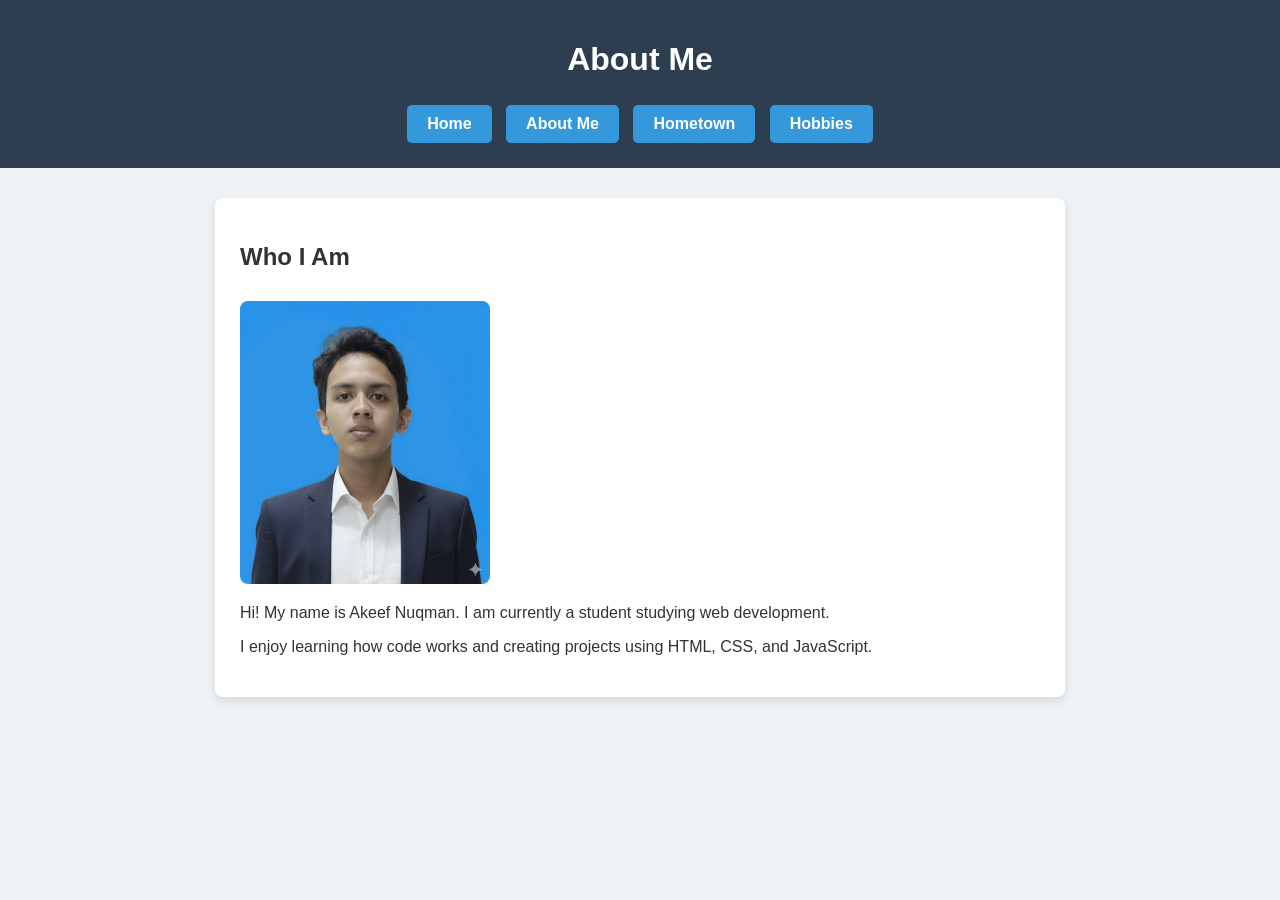
==== about.html @ 293e8721 "Add files via upload" ====
<!DOCTYPE html>
<html lang="en">
<head>
    <meta charset="UTF-8">
    <title>About Me</title>
    <link rel="stylesheet" href="style.css">
</head>
<body>

    <header>
        <h1>About Me</h1>
        <nav>
            <a href="index.html" class="nav-btn">Home</a>
            <a href="about.html" class="nav-btn">About Me</a>
            <a href="hometown.html" class="nav-btn">Hometown</a>
            <a href="hobbies.html" class="nav-btn">Hobbies</a>
        </nav>
    </header>

    <div class="container">
        <h2>Who I Am</h2>
        <!-- Displays your profile photo -->
        <img src="me_2.jpg" alt="My Profile Picture" width="250">
        
        <p>Hi! My name is Akeef Nuqman. I am currently a student studying web development.</p>
        <p>I enjoy learning how code works and creating projects using HTML, CSS, and JavaScript.</p>
    </div>

</body>
</html>
---- style.css ----
/* General Page Styling */
body {
    font-family: Arial, sans-serif;
    background-color: #eef2f5;
    color: #333;
    margin: 0;
    padding: 0;
}

/* Header & Navigation Bar */
header {
    background-color: #2c3e50;
    color: white;
    padding: 20px;
    text-align: center;
}

nav {
    margin-top: 15px;
}

/* Navigation Buttons */
.nav-btn {
    display: inline-block;
    background-color: #3498db;
    color: white;
    padding: 10px 20px;
    margin: 5px;
    text-decoration: none;
    border-radius: 5px;
    font-weight: bold;
}

.nav-btn:hover {
    background-color: #1d6fa5;
}

/* Main Content Box */
.container {
    max-width: 800px;
    margin: 30px auto;
    padding: 25px;
    background-color: #ffffff;
    border-radius: 8px;
    box-shadow: 0 4px 10px rgba(0, 0, 0, 0.1);
}

/* Image Formatting */
img {
    max-width: 100%;
    height: auto;
    border-radius: 8px;
    margin-top: 10px;
}

.gallery {
    display: flex;
    gap: 15px;
    flex-wrap: wrap;
}

.gallery img {
    width: 48%;
}

/* Custom Interactive Button */
.action-btn {
    background-color: #2ecc71;
    color: white;
    border: none;
    padding: 12px 20px;
    font-size: 16px;
    border-radius: 5px;
    cursor: pointer;
    margin-top: 15px;
}

.action-btn:hover {
    background-color: #27ae60;
}
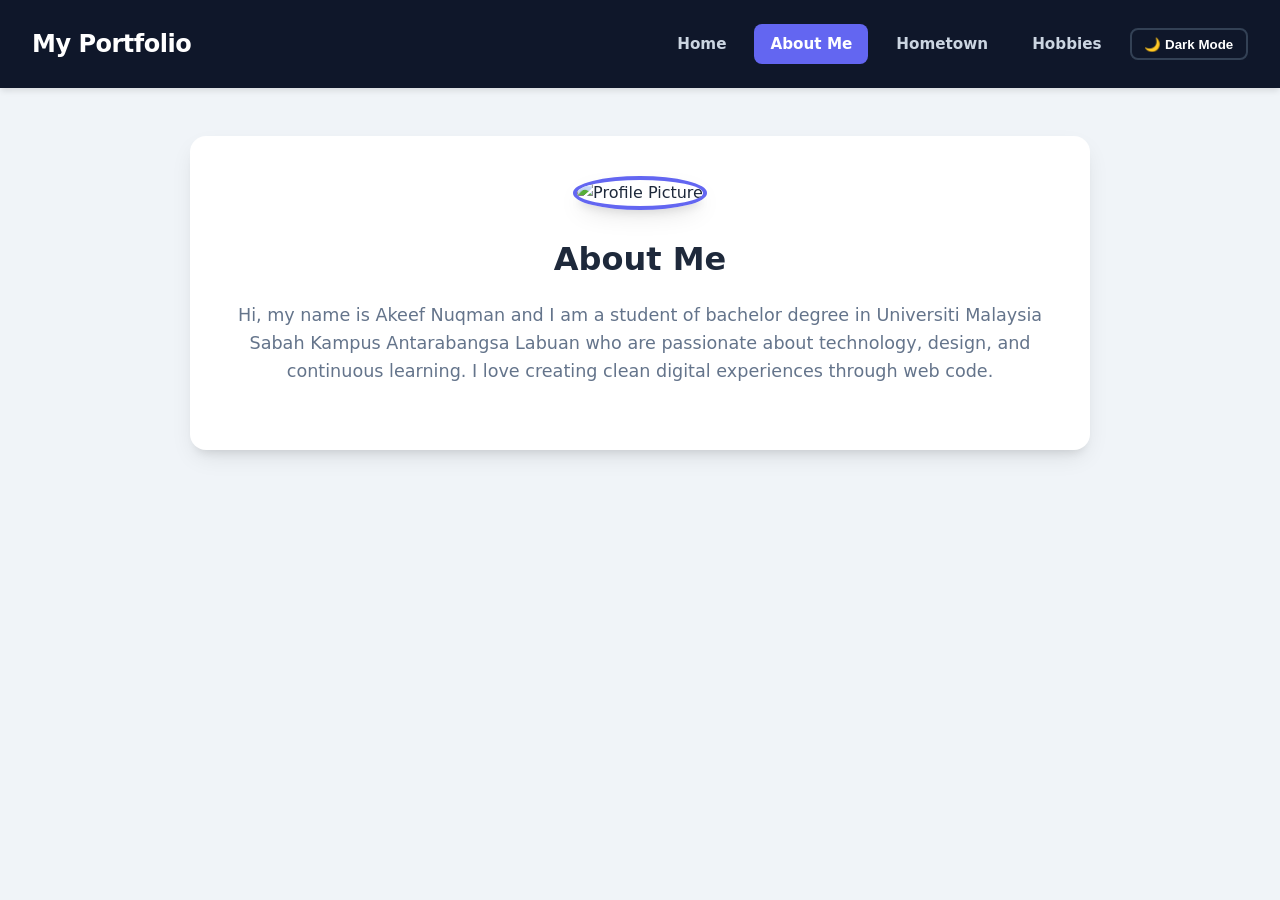
==== commit c5fe7c1b: "Update about.html" ====
--- a/about.html
+++ b/about.html
@@ -2,29 +2,29 @@
 <html lang="en">
 <head>
     <meta charset="UTF-8">
+    <meta name="viewport" content="width=device-width, initial-scale=1.0">
     <title>About Me</title>
     <link rel="stylesheet" href="style.css">
 </head>
 <body>
 
     <header>
-        <h1>About Me</h1>
+        <h1>My Portfolio</h1>
         <nav>
             <a href="index.html" class="nav-btn">Home</a>
-            <a href="about.html" class="nav-btn">About Me</a>
+            <a href="about.html" class="nav-btn active">About Me</a>
             <a href="hometown.html" class="nav-btn">Hometown</a>
             <a href="hobbies.html" class="nav-btn">Hobbies</a>
+            <button id="theme-toggle" class="theme-toggle">🌙 Dark Mode</button>
         </nav>
     </header>
 
-    <div class="container">
-        <h2>Who I Am</h2>
-        <!-- Displays your profile photo -->
-        <img src="me_2.jpg" alt="My Profile Picture" width="250">
-        
-        <p>Hi! My name is Akeef Nuqman. I am currently a student studying web development.</p>
-        <p>I enjoy learning how code works and creating projects using HTML, CSS, and JavaScript.</p>
+    <div class="container" style="text-align: center;">
+        <img src="my-photo.jpg" alt="Profile Picture" class="profile-img">
+        <h2>About Me</h2>
+        <p>Hi, my name is Akeef Nuqman and I am a student of bachelor degree in Universiti Malaysia Sabah Kampus Antarabangsa Labuan who are passionate about technology, design, and continuous learning. I love creating clean digital experiences through web code.</p>
     </div>
 
+    <script src="script.js"></script>
 </body>
-</html>+</html>
--- a/style.css
+++ b/style.css
@@ -1,80 +1,194 @@
-/* General Page Styling */
-body {
-    font-family: Arial, sans-serif;
-    background-color: #eef2f5;
-    color: #333;
+/* Color Variables & Themes */
+:root {
+    --bg-color: #f0f4f8;
+    --card-bg: #ffffff;
+    --text-primary: #1e293b;
+    --text-secondary: #64748b;
+    --accent: #6366f1;
+    --accent-hover: #4f46e5;
+    --nav-bg: #0f172a;
+    --shadow: 0 10px 25px -5px rgba(0, 0, 0, 0.1), 0 8px 10px -6px rgba(0, 0, 0, 0.1);
+}
+
+[data-theme="dark"] {
+    --bg-color: #0f172a;
+    --card-bg: #1e293b;
+    --text-primary: #f8fafc;
+    --text-secondary: #94a3b8;
+    --accent: #818cf8;
+    --accent-hover: #6366f1;
+    --nav-bg: #020617;
+    --shadow: 0 10px 25px -5px rgba(0, 0, 0, 0.5);
+}
+
+/* Reset & Global Styles */
+* {
     margin: 0;
     padding: 0;
+    box-sizing: border-box;
+    transition: background-color 0.3s ease, color 0.3s ease;
 }
 
-/* Header & Navigation Bar */
+body {
+    font-family: 'Segoe UI', system-ui, -apple-system, sans-serif;
+    background-color: var(--bg-color);
+    color: var(--text-primary);
+    line-height: 1.6;
+    min-height: 100vh;
+}
+
+/* Header & Navigation */
 header {
-    background-color: #2c3e50;
-    color: white;
-    padding: 20px;
-    text-align: center;
+    background-color: var(--nav-bg);
+    padding: 1.5rem 2rem;
+    display: flex;
+    justify-content: space-between;
+    align-items: center;
+    position: sticky;
+    top: 0;
+    z-index: 1000;
+    box-shadow: 0 4px 6px -1px rgba(0, 0, 0, 0.1);
+}
+
+header h1 {
+    color: #ffffff;
+    font-size: 1.5rem;
+    font-weight: 700;
+    letter-spacing: -0.5px;
 }
 
 nav {
-    margin-top: 15px;
+    display: flex;
+    gap: 0.75rem;
+    align-items: center;
 }
 
-/* Navigation Buttons */
 .nav-btn {
-    display: inline-block;
-    background-color: #3498db;
-    color: white;
-    padding: 10px 20px;
-    margin: 5px;
+    color: #cbd5e1;
     text-decoration: none;
-    border-radius: 5px;
-    font-weight: bold;
+    padding: 0.5rem 1rem;
+    border-radius: 8px;
+    font-weight: 600;
+    font-size: 0.95rem;
 }
 
-.nav-btn:hover {
-    background-color: #1d6fa5;
+.nav-btn:hover, .nav-btn.active {
+    background-color: var(--accent);
+    color: #ffffff;
 }
 
-/* Main Content Box */
-.container {
-    max-width: 800px;
-    margin: 30px auto;
-    padding: 25px;
-    background-color: #ffffff;
+/* Theme Toggle Button */
+.theme-toggle {
+    background: transparent;
+    border: 2px solid #334155;
+    color: #ffffff;
+    padding: 0.4rem 0.8rem;
     border-radius: 8px;
-    box-shadow: 0 4px 10px rgba(0, 0, 0, 0.1);
+    cursor: pointer;
+    font-weight: 600;
+    display: flex;
+    align-items: center;
+    gap: 0.5rem;
 }
 
-/* Image Formatting */
-img {
-    max-width: 100%;
-    height: auto;
-    border-radius: 8px;
-    margin-top: 10px;
+.theme-toggle:hover {
+    border-color: var(--accent);
 }
 
-.gallery {
-    display: flex;
-    gap: 15px;
-    flex-wrap: wrap;
+/* Page Layout Container */
+.container {
+    max-width: 900px;
+    margin: 3rem auto;
+    padding: 2.5rem;
+    background-color: var(--card-bg);
+    border-radius: 16px;
+    box-shadow: var(--shadow);
+    animation: fadeIn 0.5s ease-out;
 }
 
-.gallery img {
-    width: 48%;
+/* Hero & Typography */
+h2 {
+    font-size: 2rem;
+    margin-bottom: 1rem;
+    color: var(--text-primary);
 }
 
-/* Custom Interactive Button */
-.action-btn {
-    background-color: #2ecc71;
-    color: white;
-    border: none;
-    padding: 12px 20px;
-    font-size: 16px;
-    border-radius: 5px;
-    cursor: pointer;
-    margin-top: 15px;
+p {
+    color: var(--text-secondary);
+    font-size: 1.1rem;
+    margin-bottom: 1.5rem;
 }
 
-.action-btn:hover {
-    background-color: #27ae60;
-}+/* Image Styling & Grids */
+.profile-img {
+    width: 220px;
+    height: 220px;
+    object-fit: cover;
+    border-radius: 50%;
+    border: 4px solid var(--accent);
+    box-shadow: var(--shadow);
+    margin-bottom: 1.5rem;
+}
+
+.grid {
+    display: grid;
+    grid-template-columns: repeat(auto-fit, minmax(250px, 1fr));
+    gap: 1.5rem;
+    margin-top: 1.5rem;
+}
+
+.card {
+    background-color: var(--bg-color);
+    padding: 1.5rem;
+    border-radius: 12px;
+    border: 1px solid rgba(255, 255, 255, 0.1);
+    transition: transform 0.2s ease, box-shadow 0.2s ease;
+}
+
+.card:hover {
+    transform: translateY(-5px);
+    box-shadow: var(--shadow);
+}
+
+.card img {
+    width: 100%;
+    height: 180px;
+    object-fit: cover;
+    border-radius: 8px;
+    margin-bottom: 1rem;
+}
+
+.card h3 {
+    margin-bottom: 0.5rem;
+}
+
+/* Interactive Action Button */
+.btn-primary {
+    display: inline-block;
+    background-color: var(--accent);
+    color: #ffffff;
+    border: none;
+    padding: 0.75rem 1.5rem;
+    font-size: 1rem;
+    font-weight: 600;
+    border-radius: 8px;
+    cursor: pointer;
+    text-decoration: none;
+    box-shadow: 0 4px 14px 0 rgba(99, 102, 241, 0.39);
+}
+
+.btn-primary:hover {
+    background-color: var(--accent-hover);
+    transform: translateY(-1px);
+}
+
+/* Animations */
+@keyframes fadeIn {
+    from { opacity: 0; transform: translateY(10px); }
+    to { opacity: 1; transform: translateY(0); }
+}
+
+@media (max-width: 640px) {
+    header { flex-direction: column; gap: 1rem; }
+    .container { margin: 1rem; padding: 1.5rem; }
+}
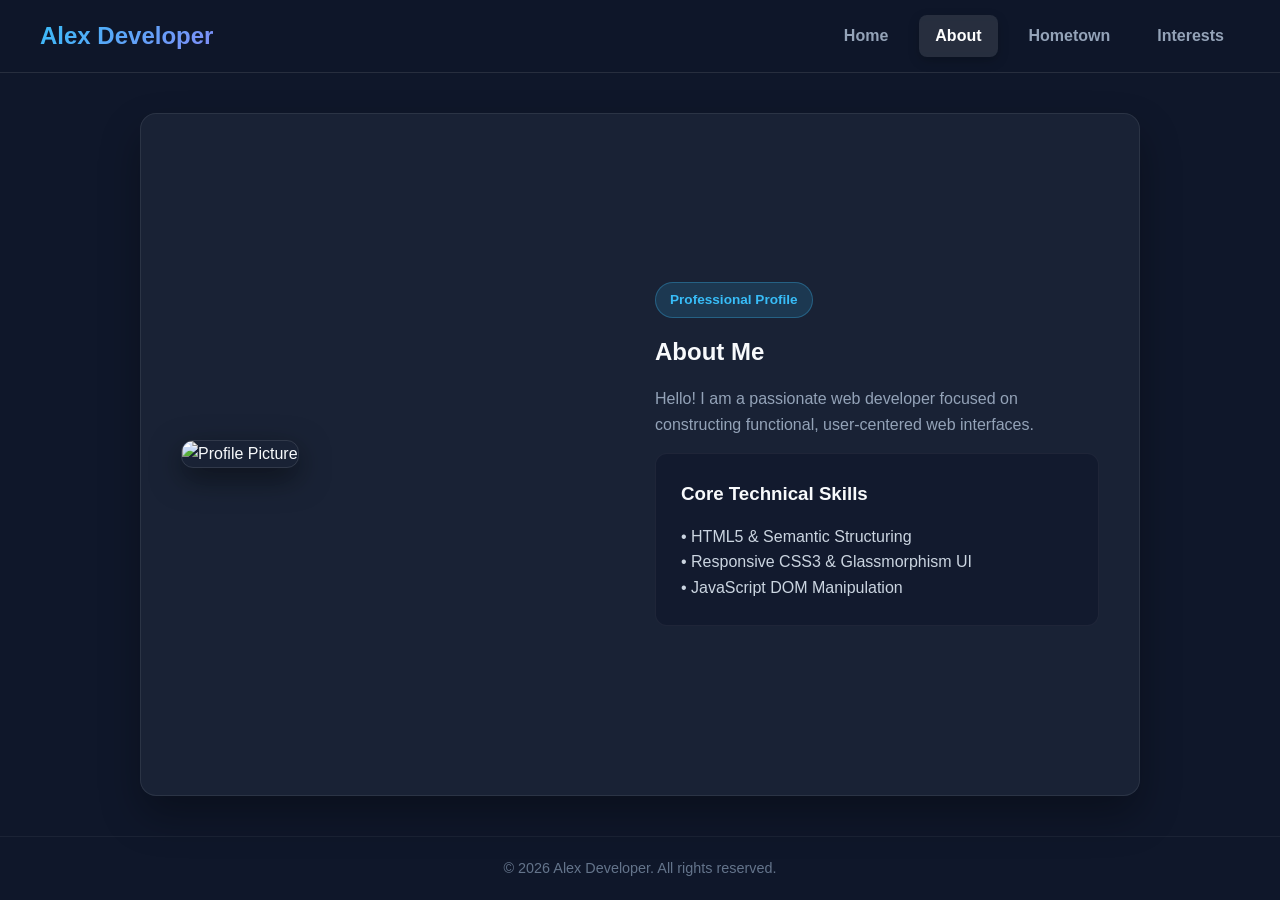
==== commit 2e51cbf1: "Update about.html" ====
--- a/about.html
+++ b/about.html
@@ -9,22 +9,35 @@
 <body>
 
     <header>
-        <h1>My Portfolio</h1>
+        <div class="logo">Alex Developer</div>
         <nav>
             <a href="index.html" class="nav-btn">Home</a>
-            <a href="about.html" class="nav-btn active">About Me</a>
+            <a href="about.html" class="nav-btn active">About</a>
             <a href="hometown.html" class="nav-btn">Hometown</a>
-            <a href="hobbies.html" class="nav-btn">Hobbies</a>
-            <button id="theme-toggle" class="theme-toggle">🌙 Dark Mode</button>
+            <a href="hobbies.html" class="nav-btn">Interests</a>
         </nav>
     </header>
 
-    <div class="container" style="text-align: center;">
-        <img src="my-photo.jpg" alt="Profile Picture" class="profile-img">
-        <h2>About Me</h2>
-        <p>Hi, my name is Akeef Nuqman and I am a student of bachelor degree in Universiti Malaysia Sabah Kampus Antarabangsa Labuan who are passionate about technology, design, and continuous learning. I love creating clean digital experiences through web code.</p>
+    <div class="container grid-2">
+        <div>
+            <img src="my-photo.jpg" alt="Profile Picture" class="profile-img">
+        </div>
+        <div>
+            <span class="badge">Professional Profile</span>
+            <h2>About Me</h2>
+            <p style="color: #94a3b8; margin-bottom: 15px;">
+                Hello! I am a passionate web developer focused on constructing functional, user-centered web interfaces.
+            </p>
+            <div class="card" style="margin-top: 15px;">
+                <h3>Core Technical Skills</h3>
+                <p style="color: #cbd5e1;">• HTML5 & Semantic Structuring</p>
+                <p style="color: #cbd5e1;">• Responsive CSS3 & Glassmorphism UI</p>
+                <p style="color: #cbd5e1;">• JavaScript DOM Manipulation</p>
+            </div>
+        </div>
     </div>
 
-    <script src="script.js"></script>
+    <footer>&copy; 2026 Alex Developer. All rights reserved.</footer>
+
 </body>
 </html>
--- a/style.css
+++ b/style.css
@@ -1,194 +1,160 @@
-/* Color Variables & Themes */
-:root {
-    --bg-color: #f0f4f8;
-    --card-bg: #ffffff;
-    --text-primary: #1e293b;
-    --text-secondary: #64748b;
-    --accent: #6366f1;
-    --accent-hover: #4f46e5;
-    --nav-bg: #0f172a;
-    --shadow: 0 10px 25px -5px rgba(0, 0, 0, 0.1), 0 8px 10px -6px rgba(0, 0, 0, 0.1);
-}
-
-[data-theme="dark"] {
-    --bg-color: #0f172a;
-    --card-bg: #1e293b;
-    --text-primary: #f8fafc;
-    --text-secondary: #94a3b8;
-    --accent: #818cf8;
-    --accent-hover: #6366f1;
-    --nav-bg: #020617;
-    --shadow: 0 10px 25px -5px rgba(0, 0, 0, 0.5);
-}
-
-/* Reset & Global Styles */
+/* =========================================================
+   Global Reset & Styling
+   ========================================================= */
 * {
     margin: 0;
     padding: 0;
     box-sizing: border-box;
-    transition: background-color 0.3s ease, color 0.3s ease;
+    font-family: 'Segoe UI', Tahoma, Geneva, Verdana, sans-serif;
 }
 
 body {
-    font-family: 'Segoe UI', system-ui, -apple-system, sans-serif;
-    background-color: var(--bg-color);
-    color: var(--text-primary);
+    background-color: #0f172a;
+    color: #f8fafc;
     line-height: 1.6;
     min-height: 100vh;
+    display: flex;
+    flex-direction: column;
 }
 
-/* Header & Navigation */
+/* Header & Navigation Bar */
 header {
-    background-color: var(--nav-bg);
-    padding: 1.5rem 2rem;
+    background: rgba(15, 23, 42, 0.85);
+    backdrop-filter: blur(12px);
+    position: sticky;
+    top: 0;
+    z-index: 1000;
+    border-bottom: 1px solid rgba(255, 255, 255, 0.1);
+    padding: 15px 40px;
     display: flex;
     justify-content: space-between;
     align-items: center;
-    position: sticky;
-    top: 0;
-    z-index: 1000;
-    box-shadow: 0 4px 6px -1px rgba(0, 0, 0, 0.1);
 }
 
-header h1 {
-    color: #ffffff;
+.logo {
     font-size: 1.5rem;
     font-weight: 700;
-    letter-spacing: -0.5px;
+    background: linear-gradient(135deg, #38bdf8, #818cf8);
+    -webkit-background-clip: text;
+    -webkit-text-fill-color: transparent;
 }
 
 nav {
     display: flex;
-    gap: 0.75rem;
+    gap: 15px;
+}
+
+.nav-btn {
+    color: #94a3b8;
+    text-decoration: none;
+    font-weight: 600;
+    padding: 8px 16px;
+    border-radius: 8px;
+    transition: all 0.3s ease;
+}
+
+.nav-btn:hover, .nav-btn.active {
+    color: #ffffff;
+    background: rgba(255, 255, 255, 0.1);
+    box-shadow: 0 4px 12px rgba(0, 0, 0, 0.2);
+}
+
+/* Main Container */
+.container {
+    max-width: 1000px;
+    margin: 40px auto;
+    padding: 40px;
+    background: rgba(30, 41, 59, 0.7);
+    border: 1px solid rgba(255, 255, 255, 0.08);
+    border-radius: 16px;
+    backdrop-filter: blur(8px);
+    box-shadow: 0 20px 40px rgba(0, 0, 0, 0.3);
+    flex: 1;
+}
+
+/* Typography & Badges */
+h1, h2, h3 {
+    margin-bottom: 15px;
+}
+
+.badge {
+    display: inline-block;
+    padding: 6px 14px;
+    background: rgba(56, 189, 248, 0.15);
+    color: #38bdf8;
+    border: 1px solid rgba(56, 189, 248, 0.3);
+    border-radius: 20px;
+    font-size: 0.85rem;
+    font-weight: 600;
+    margin-bottom: 15px;
+}
+
+/* Grid Layout for Cards */
+.grid-2 {
+    display: grid;
+    grid-template-columns: 1fr 1fr;
+    gap: 30px;
     align-items: center;
 }
 
-.nav-btn {
-    color: #cbd5e1;
-    text-decoration: none;
-    padding: 0.5rem 1rem;
-    border-radius: 8px;
-    font-weight: 600;
-    font-size: 0.95rem;
-}
-
-.nav-btn:hover, .nav-btn.active {
-    background-color: var(--accent);
-    color: #ffffff;
-}
-
-/* Theme Toggle Button */
-.theme-toggle {
-    background: transparent;
-    border: 2px solid #334155;
-    color: #ffffff;
-    padding: 0.4rem 0.8rem;
-    border-radius: 8px;
-    cursor: pointer;
-    font-weight: 600;
-    display: flex;
-    align-items: center;
-    gap: 0.5rem;
-}
-
-.theme-toggle:hover {
-    border-color: var(--accent);
-}
-
-/* Page Layout Container */
-.container {
-    max-width: 900px;
-    margin: 3rem auto;
-    padding: 2.5rem;
-    background-color: var(--card-bg);
-    border-radius: 16px;
-    box-shadow: var(--shadow);
-    animation: fadeIn 0.5s ease-out;
-}
-
-/* Hero & Typography */
-h2 {
-    font-size: 2rem;
-    margin-bottom: 1rem;
-    color: var(--text-primary);
-}
-
-p {
-    color: var(--text-secondary);
-    font-size: 1.1rem;
-    margin-bottom: 1.5rem;
-}
-
-/* Image Styling & Grids */
-.profile-img {
-    width: 220px;
-    height: 220px;
-    object-fit: cover;
-    border-radius: 50%;
-    border: 4px solid var(--accent);
-    box-shadow: var(--shadow);
-    margin-bottom: 1.5rem;
-}
-
-.grid {
+.grid-3 {
     display: grid;
     grid-template-columns: repeat(auto-fit, minmax(250px, 1fr));
-    gap: 1.5rem;
-    margin-top: 1.5rem;
+    gap: 20px;
+    margin-top: 20px;
 }
 
 .card {
-    background-color: var(--bg-color);
-    padding: 1.5rem;
+    background: rgba(15, 23, 42, 0.6);
+    border: 1px solid rgba(255, 255, 255, 0.05);
+    padding: 25px;
     border-radius: 12px;
-    border: 1px solid rgba(255, 255, 255, 0.1);
-    transition: transform 0.2s ease, box-shadow 0.2s ease;
+    transition: transform 0.3s ease, border-color 0.3s ease;
 }
 
 .card:hover {
     transform: translateY(-5px);
-    box-shadow: var(--shadow);
+    border-color: rgba(56, 189, 248, 0.4);
 }
 
-.card img {
-    width: 100%;
-    height: 180px;
-    object-fit: cover;
-    border-radius: 8px;
-    margin-bottom: 1rem;
-}
-
-.card h3 {
-    margin-bottom: 0.5rem;
-}
-
-/* Interactive Action Button */
+/* Buttons */
 .btn-primary {
     display: inline-block;
-    background-color: var(--accent);
-    color: #ffffff;
+    background: linear-gradient(135deg, #0284c7, #4f46e5);
+    color: white;
+    padding: 12px 28px;
     border: none;
-    padding: 0.75rem 1.5rem;
+    border-radius: 8px;
     font-size: 1rem;
     font-weight: 600;
-    border-radius: 8px;
     cursor: pointer;
     text-decoration: none;
-    box-shadow: 0 4px 14px 0 rgba(99, 102, 241, 0.39);
+    transition: all 0.3s ease;
+    box-shadow: 0 4px 14px rgba(2, 132, 199, 0.4);
 }
 
 .btn-primary:hover {
-    background-color: var(--accent-hover);
-    transform: translateY(-1px);
+    transform: translateY(-2px);
+    box-shadow: 0 6px 20px rgba(2, 132, 199, 0.6);
 }
 
-/* Animations */
-@keyframes fadeIn {
-    from { opacity: 0; transform: translateY(10px); }
-    to { opacity: 1; transform: translateY(0); }
+/* Images */
+img {
+    width: 100%;
+    border-radius: 12px;
+    object-fit: cover;
+    border: 1px solid rgba(255, 255, 255, 0.1);
 }
 
-@media (max-width: 640px) {
-    header { flex-direction: column; gap: 1rem; }
-    .container { margin: 1rem; padding: 1.5rem; }
+.profile-img {
+    box-shadow: 0 10px 30px rgba(0, 0, 0, 0.5);
 }
+
+/* Footer */
+footer {
+    text-align: center;
+    padding: 20px;
+    color: #64748b;
+    font-size: 0.9rem;
+    border-top: 1px solid rgba(255, 255, 255, 0.05);
+}
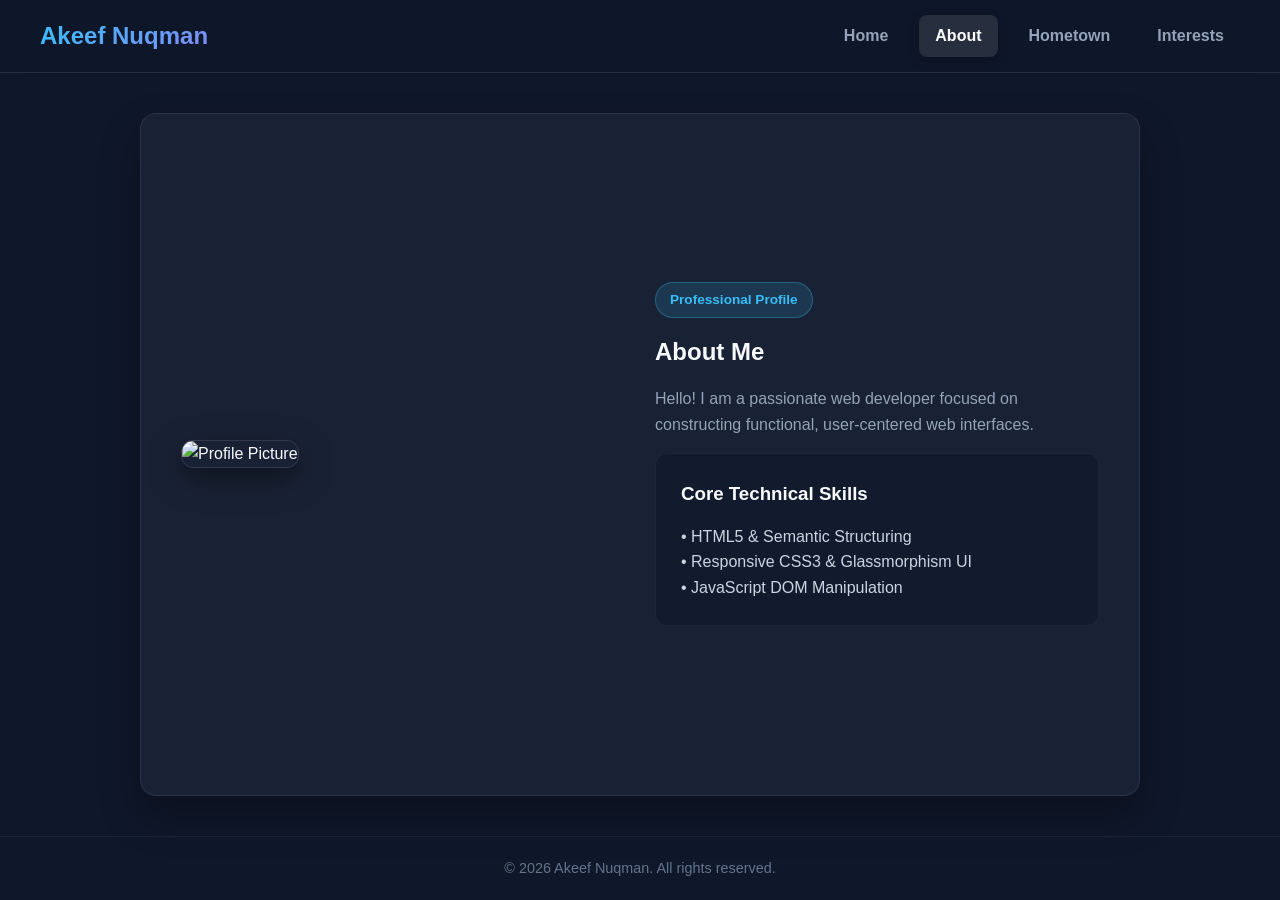
==== commit dd45b44f: "Update about.html" ====
--- a/about.html
+++ b/about.html
@@ -9,7 +9,7 @@
 <body>
 
     <header>
-        <div class="logo">Alex Developer</div>
+        <div class="logo">Akeef Nuqman</div>
         <nav>
             <a href="index.html" class="nav-btn">Home</a>
             <a href="about.html" class="nav-btn active">About</a>
@@ -37,7 +37,7 @@
         </div>
     </div>
 
-    <footer>&copy; 2026 Alex Developer. All rights reserved.</footer>
+    <footer>&copy; 2026 Akeef Nuqman. All rights reserved.</footer>
 
 </body>
 </html>
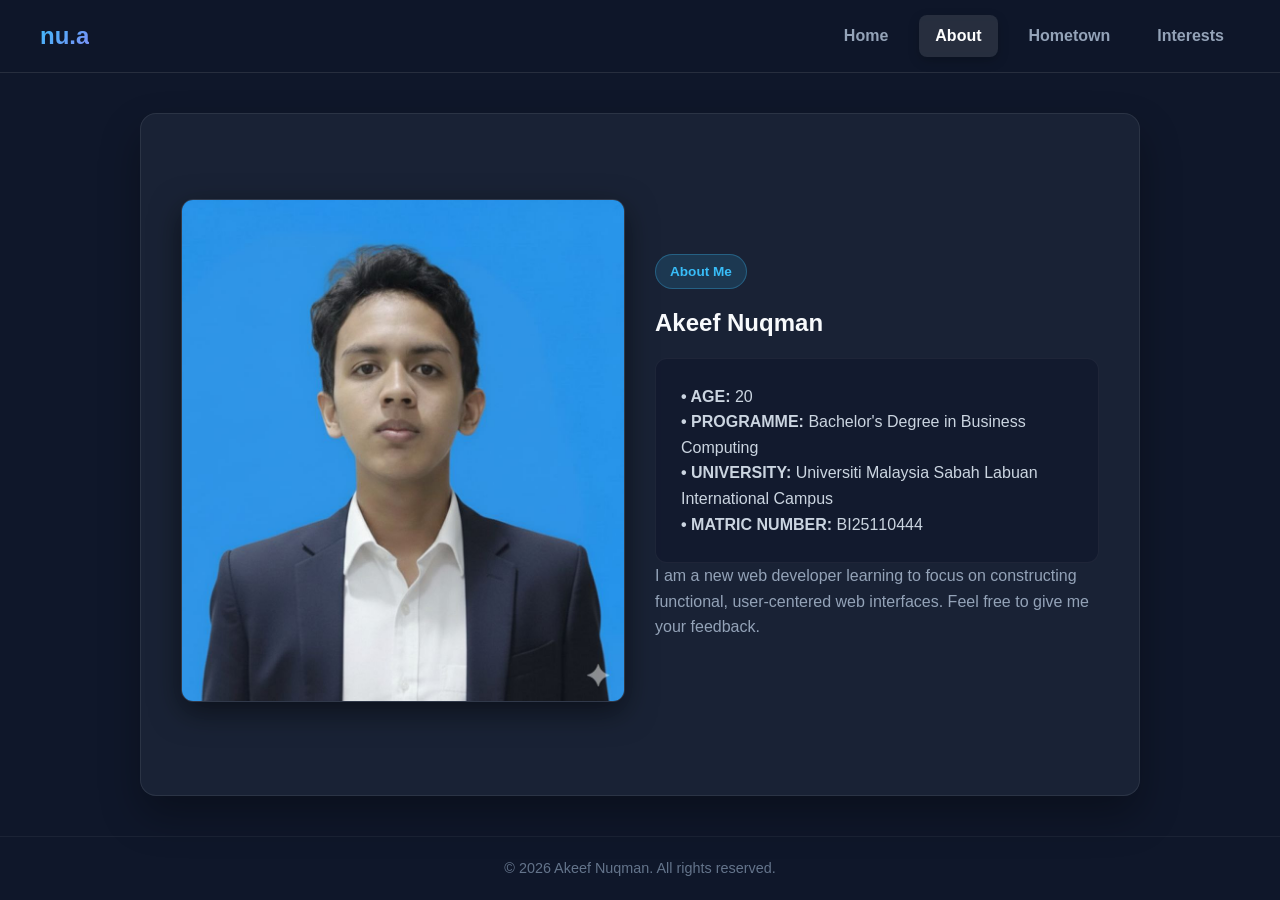
==== commit db53d3ef: "Update about.html" ====
--- a/about.html
+++ b/about.html
@@ -9,7 +9,7 @@
 <body>
 
     <header>
-        <div class="logo">Akeef Nuqman</div>
+        <div class="logo">nu.a</div>
         <nav>
             <a href="index.html" class="nav-btn">Home</a>
             <a href="about.html" class="nav-btn active">About</a>
@@ -20,20 +20,21 @@
 
     <div class="container grid-2">
         <div>
-            <img src="my-photo.jpg" alt="Profile Picture" class="profile-img">
+            <img src="me_2.jpg" alt="Profile Picture" class="profile-img">
         </div>
         <div>
-            <span class="badge">Professional Profile</span>
-            <h2>About Me</h2>
-            <p style="color: #94a3b8; margin-bottom: 15px;">
-                Hello! I am a passionate web developer focused on constructing functional, user-centered web interfaces.
+            <span class="badge">About Me</span>
+            <h2>Akeef Nuqman</h2>
+            
+            <div class="card" style="margin-top: 15px;">
+                <p style="color: #cbd5e1;"><strong>• AGE: </strong> 20 </p>
+                <p style="color: #cbd5e1;"><strong>• PROGRAMME: </strong> Bachelor's Degree in Business Computing</p>
+                <p style="color: #cbd5e1;"><strong>• UNIVERSITY: </strong> Universiti Malaysia Sabah Labuan International Campus </p>
+                <p style="color: #cbd5e1;"><strong>• MATRIC NUMBER: </strong> BI25110444 </p>
+            </div>
+              <p style="color: #94a3b8; margin-bottom: 15px;">
+                I am a new web developer learning to focus on constructing functional, user-centered web interfaces. Feel free to give me your feedback.
             </p>
-            <div class="card" style="margin-top: 15px;">
-                <h3>Core Technical Skills</h3>
-                <p style="color: #cbd5e1;">• HTML5 & Semantic Structuring</p>
-                <p style="color: #cbd5e1;">• Responsive CSS3 & Glassmorphism UI</p>
-                <p style="color: #cbd5e1;">• JavaScript DOM Manipulation</p>
-            </div>
         </div>
     </div>
 
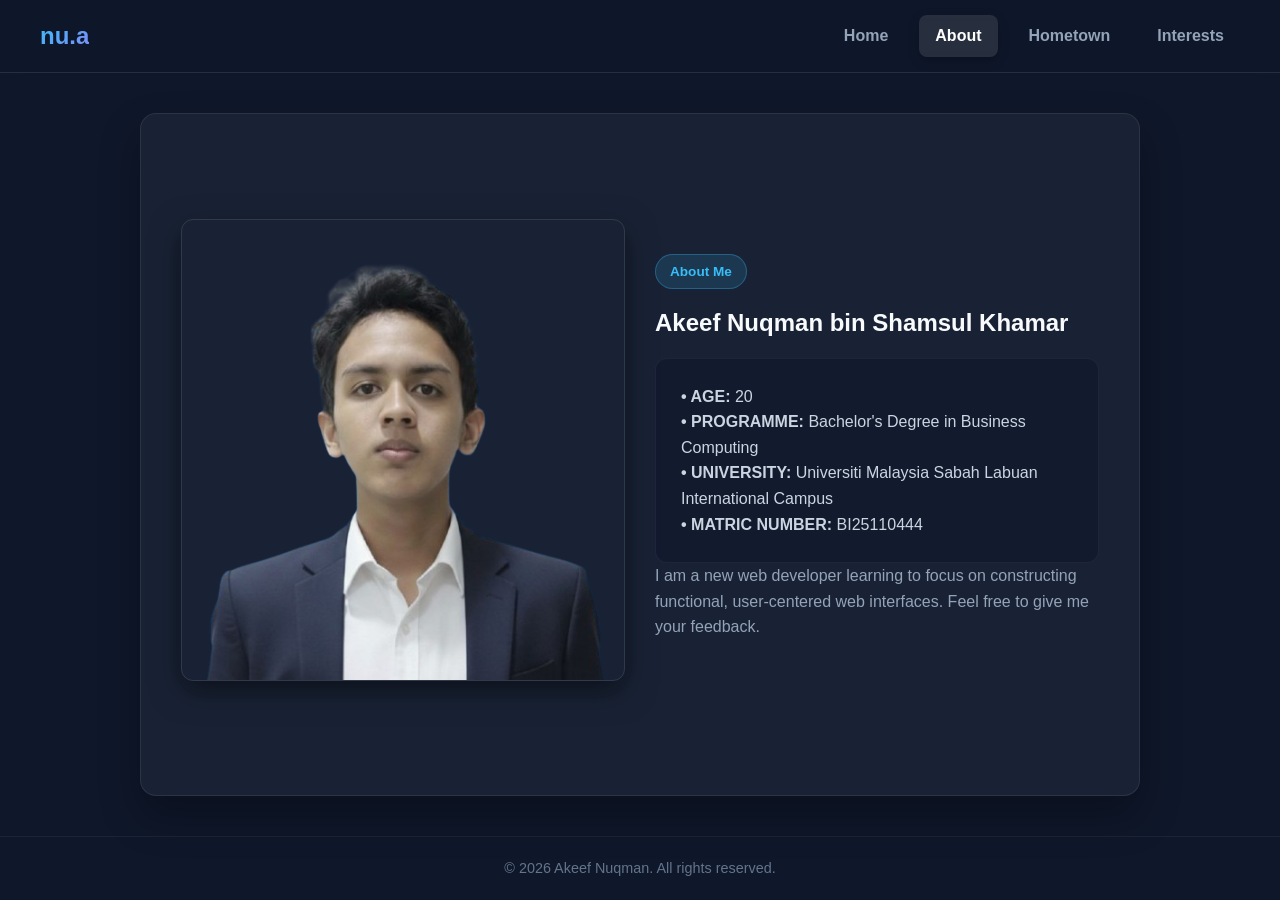
==== commit 7d23d4df: "Update about.html" ====
--- a/about.html
+++ b/about.html
@@ -20,11 +20,11 @@
 
     <div class="container grid-2">
         <div>
-            <img src="me_2.jpg" alt="Profile Picture" class="profile-img">
+            <img src="me-2-removebg-preview.png" alt="Profile Picture" class="profile-img">
         </div>
         <div>
             <span class="badge">About Me</span>
-            <h2>Akeef Nuqman</h2>
+            <h2>Akeef Nuqman bin Shamsul Khamar</h2>
             
             <div class="card" style="margin-top: 15px;">
                 <p style="color: #cbd5e1;"><strong>• AGE: </strong> 20 </p>
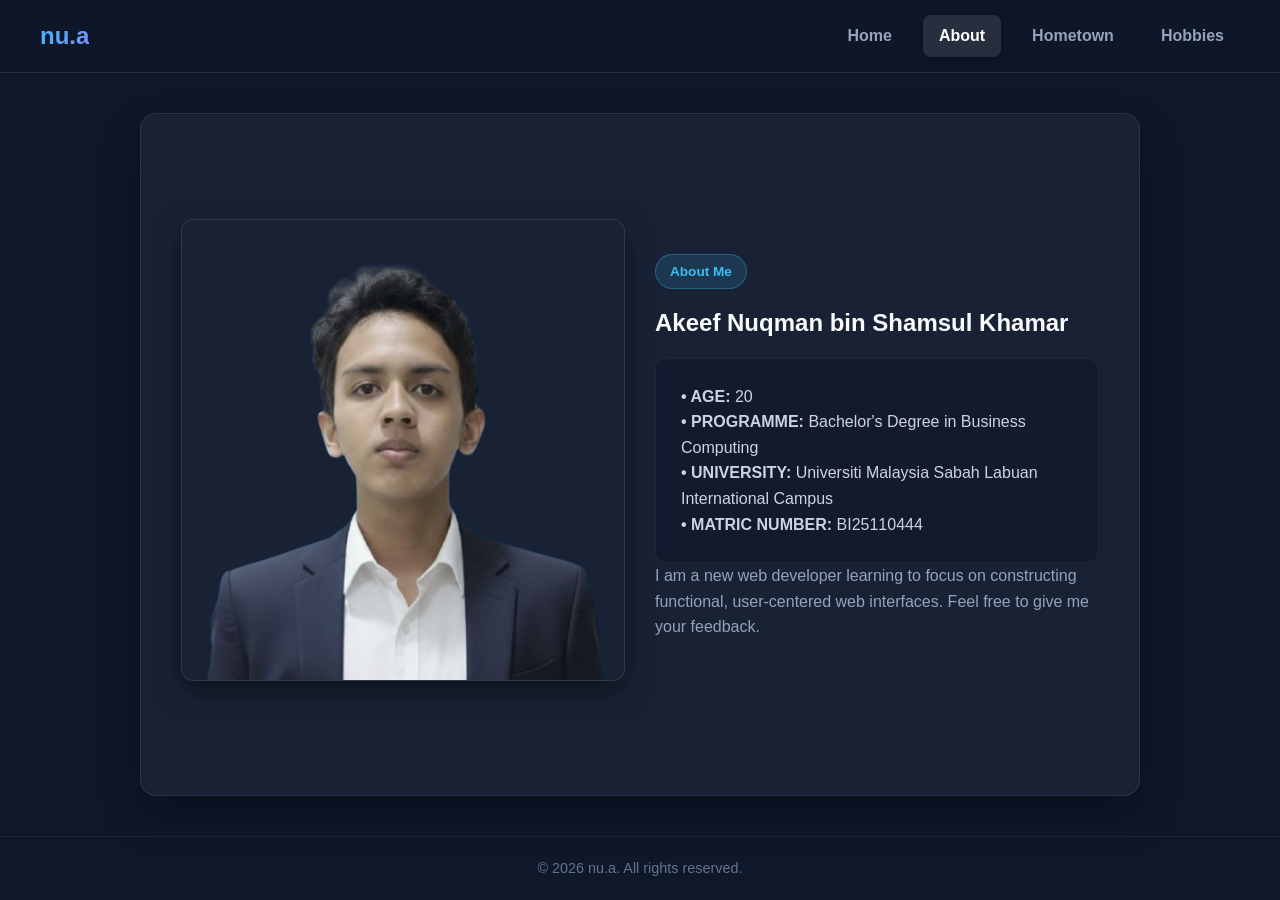
==== commit 476261a1: "Update about.html" ====
--- a/about.html
+++ b/about.html
@@ -14,7 +14,7 @@
             <a href="index.html" class="nav-btn">Home</a>
             <a href="about.html" class="nav-btn active">About</a>
             <a href="hometown.html" class="nav-btn">Hometown</a>
-            <a href="hobbies.html" class="nav-btn">Interests</a>
+            <a href="hobbies.html" class="nav-btn">Hobbies</a>
         </nav>
     </header>
 
@@ -38,7 +38,7 @@
         </div>
     </div>
 
-    <footer>&copy; 2026 Akeef Nuqman. All rights reserved.</footer>
+    <footer>&copy; 2026 nu.a. All rights reserved.</footer>
 
 </body>
 </html>
